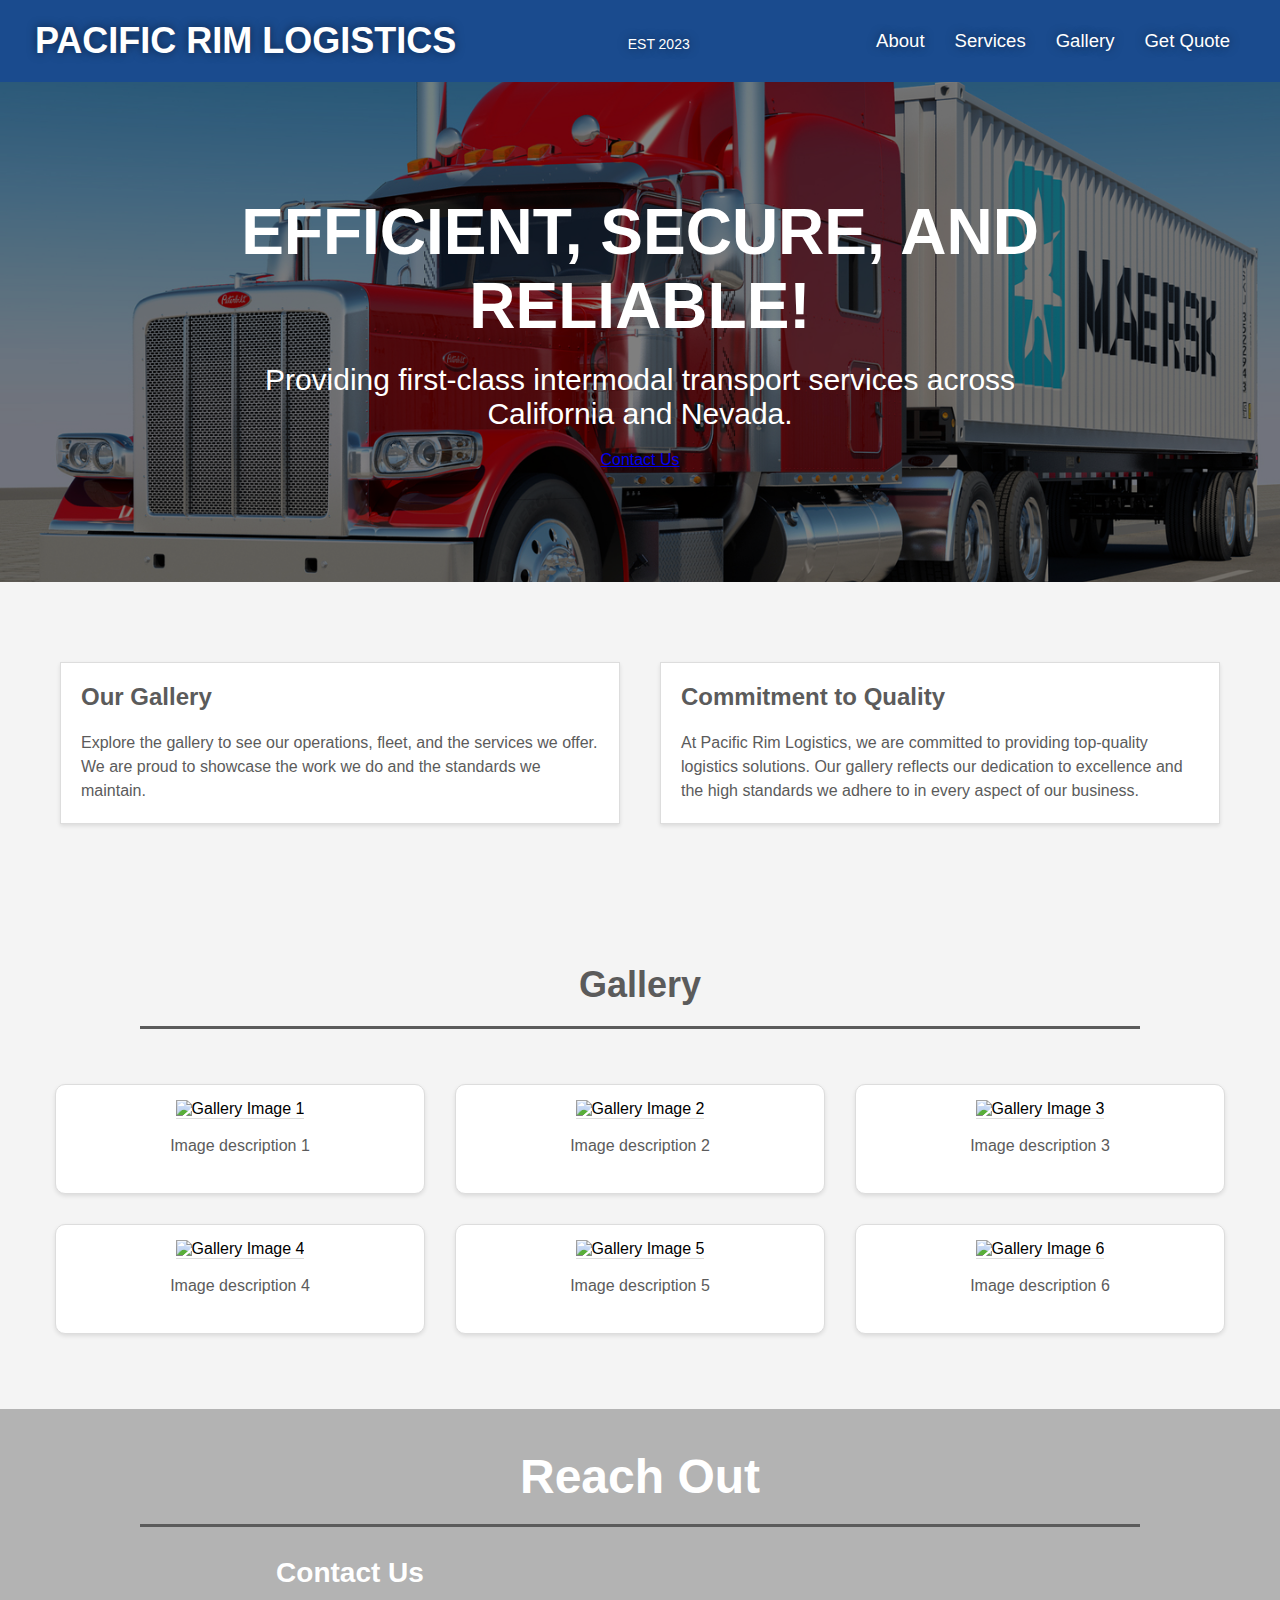
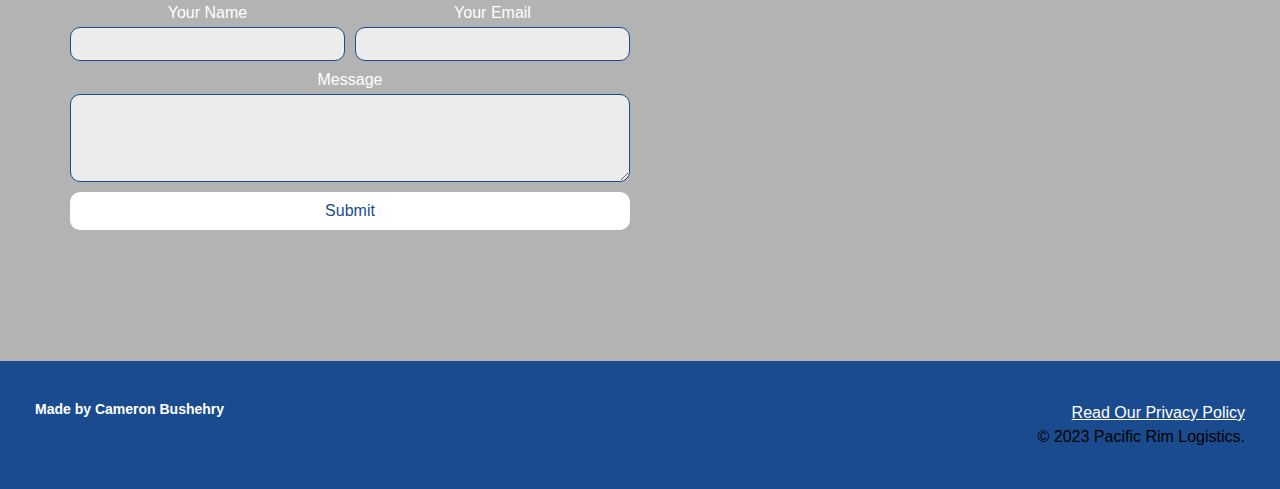
==== gallery.html @ e26d12a9 "added 'get quote' button to header" ====
<!DOCTYPE html>
<html lang="en">
<head>
    <meta charset="UTF-8">
    <meta name="viewport" content="width=device-width, initial-scale=1.0">
    <link rel="stylesheet" href="assets/css/styles.css">
    <title>Gallery - Pacific Rim Logistics</title>
</head>
<body>
    <header>
        <div class="logo-container">
            <h1><a href="index.html">PACIFIC RIM LOGISTICS</a></h1>
        </div>
        <span class="est-2023">EST 2023</span>
        <nav>
            <ul>
                <li><a href="index.html">About</a></li>
                <li><a href="services.html">Services</a></li>
                <li><a href="gallery.html">Gallery</a></li>
                <li><a href="get-quote.html">Get Quote</a></li> <!-- New option -->
            </ul>
        </nav>
    </header>

    <!-- Hero Section -->
    <section id="hero" class="hero gallery-hero">
        <div class="hero-overlay">
            <div class="hero-content">
                <h2>EFFICIENT, SECURE, AND RELIABLE!</h2>
                <p>Providing first-class intermodal transport services across California and Nevada.</p>
                <a href="#contact-us" class="cta">Contact Us</a>
            </div>
        </div>
    </section>

    <!-- New Text Boxes Section -->
    <section class="text-boxes">
        <div class="container">
            <div class="about-us-content">
                <div class="about-us-text">
                    <h2>Our Gallery</h2>
                    <p>
                        Explore the gallery to see our operations, fleet, and the services we offer. We are proud to showcase the work we do and the standards we maintain.
                    </p>
                </div>
                <div class="about-us-text">
                    <h2>Commitment to Quality</h2>
                    <p>
                        At Pacific Rim Logistics, we are committed to providing top-quality logistics solutions. Our gallery reflects our dedication to excellence and the high standards we adhere to in every aspect of our business.
                    </p>
                </div>
            </div>
        </div>
    </section>

    <!-- Gallery Section -->
    <section id="gallery" class="section">
        <div class="container">
            <h2 class="section-title">Gallery</h2>
            <div class="gallery-grid">
                <div class="gallery-item">
                    <img src="assets/images/gallery1.jpg" alt="Gallery Image 1">
                    <p>Image description 1</p>
                </div>
                <div class="gallery-item">
                    <img src="assets/images/gallery2.jpg" alt="Gallery Image 2">
                    <p>Image description 2</p>
                </div>
                <div class="gallery-item">
                    <img src="assets/images/gallery3.jpg" alt="Gallery Image 3">
                    <p>Image description 3</p>
                </div>
                <div class="gallery-item">
                    <img src="assets/images/gallery4.jpg" alt="Gallery Image 4">
                    <p>Image description 4</p>
                </div>
                <div class="gallery-item">
                    <img src="assets/images/gallery5.jpg" alt="Gallery Image 5">
                    <p>Image description 5</p>
                </div>
                <div class="gallery-item">
                    <img src="assets/images/gallery6.jpg" alt="Gallery Image 6">
                    <p>Image description 6</p>
                </div>
            </div>
        </div>
    </section>

    <!-- Reach Out Section -->
    <section id="contact-us" class="contact">
        <div class="container">
            <div class="flex-row">
                <h2 class="section-title secondary-border">Reach Out</h2>
            </div>
            
            <div class="contact-info">
                <div class="contact-left">
                    <div class="contact-form">
                        <h3>Contact Us</h3>
                        <form class="contact-form">
                            <div class="form-row">
                                <div class="form-group">
                                    <label for="contact-name">Your Name</label>
                                    <input type="text" id="contact-name" placeholder=" " required />
                                </div>
                                <div class="form-group">
                                    <label for="contact-email">Your Email</label>
                                    <input type="email" id="contact-email" placeholder=" " required />
                                </div>
                            </div>
                            <label for="contact-message">Message</label>
                            <textarea id="contact-message" placeholder=" " rows="4" required></textarea>
                            <button type="submit">Submit</button>
                        </form>
                    </div>
                </div>
                <div class="contact-right">
                    <iframe src="https://www.google.com/maps/embed?pb=!1m18!1m12!1m3!1d3152.7069742873236!2d-122.28069072369502!3d37.79690641088424!2m3!1f0!2f0!3f0!3m2!1i1024!2i768!4f13.1!3m3!1m2!1s0x808f80b80d4862f5%3A0x15a39d8d14886f8b!2s526%202nd%20St%2C%20Oakland%2C%20CA%2094607!5e0!3m2!1sen!2sus!4v1711418400419!5m2!1sen!2sus" width="600" height="450" style="border:0;" allowfullscreen="" loading="lazy" referrerpolicy="no-referrer-when-downgrade"></iframe>
                </div>
            </div>
        </div>
    </section>

    <footer>
        <h2 class="footer-made-by">Made by Cameron Bushehry</h2>
        <div>
            <a href="privacy-policy.html">Read Our Privacy Policy</a><br/>
            &copy; 2023 Pacific Rim Logistics.
        </div>
    </footer>
</body>
</html>
---- assets/css/styles.css ----
:root {
  --primary-color: #ffffff;
  --secondary-color: #1a4b8e;
  --tertiary-color: #5b5b5b;
}

* {
  box-sizing: border-box;
  margin: 0;
  padding: 0;
}

body {
  color: var(--tertiary-color);
  background-color: white;
  font-family: Helvetica, Arial, sans-serif;
}

/* HEADER / NAV BAR STYLES START */
header {
  padding: 20px 35px;
  background-color: var(--secondary-color);
  display: flex;
  justify-content: space-between;
  align-items: center;
  flex-wrap: wrap;
  position: sticky;
  top: 0;
  z-index: 9999;
}

.logo-container {
  display: flex;
  flex-direction: column;
  align-items: flex-start;
}

.logo-container h1 {
  font-weight: bold;
  margin: 0;
  font-size: 36px;
  color: var(--primary-color);
  text-shadow: 0 0 10px rgba(0, 0, 0, 0.5);
}

.est-2023 {
  font-size: 14px;
  color: var(--primary-color);
  text-shadow: 0 0 10px rgba(0, 0, 0, 0.5);
  align-self: center; /* Center the EST 2023 text */
  margin-top: 5px; /* Small space between the main text and EST 2023 */
}

header a {
  text-decoration: none;
  color: var(--primary-color);
}

header nav {
  margin: 7px 0;
}

header nav ul {
  display: flex;
  flex-wrap: wrap;
  justify-content: space-between;
  align-items: center;
  list-style: none;
}

header nav ul li a {
  padding: 10px 15px;
  font-weight: lighter;
  font-size: 1.45vw;
  text-shadow: 0 0 10px rgba(0, 0, 0, 0.5);
}

header nav ul li a:hover {
  background: var(--primary-color);
  color: var(--secondary-color);
  border-radius: 15px;
  text-shadow: none;
}
/* HEADER / NAVBAR STYLES END */

/* HERO SECTION STYLES START */
.hero {
  position: relative;
  background: url("../images/hero-image-1.jpg") no-repeat center center/cover;
  color: white;
  text-align: center;
  padding: 100px 0; /* Adjust this value as needed to move the content down */
  min-height: 500px;
}

.hero.services-hero {
  background: url("../images/hero-image-2.jpg") no-repeat center center/cover;
}

.hero.gallery-hero {
  background: url("../images/hero-image-3.jpg") no-repeat center center/cover;
}

.hero-overlay {
  position: absolute;
  top: 0;
  left: 0;
  width: 100%;
  height: 100%;
  background: rgba(0, 0, 0, 0.5); /* Add overlay */
}

.hero-content {
  position: relative;
  z-index: 1;
  max-width: 800px;
  margin: 0 auto;
  top: 50%; /* This will center the content vertically */
  transform: translateY(-50%); /* This will adjust the position to be centered */
}

.hero h2 {
  font-size: 64px;
  margin-bottom: 20px;
}

.hero p {
  font-size: 30px;
  margin-bottom: 20px;
}
/* HERO SECTION STYLES END */

/* SERVICES PAGE STYLES START */
.services-page {
  background-color: #f4f4f4; /* Light grey background */
  color: var(--tertiary-color);
  padding: 60px 20px; /* Consistent padding */
}

.services-page .container {
  max-width: 1200px;
  margin: 0 auto;
}

/* New Text Boxes Section */
.text-boxes {
  padding: 60px 20px;
  background-color: inherit; /* Use the same background color as the parent */
}

.text-boxes .about-us-content {
  display: flex;
  justify-content: space-around;
  flex-wrap: wrap;
}

.text-boxes .about-us-text {
  flex: 1;
  margin: 20px;
  padding: 20px;
  background-color: white;
  border: 1px solid #ddd;
  box-shadow: 0 2px 4px rgba(0, 0, 0, 0.1);
  text-align: left;
}

.text-boxes .about-us-text h2 {
  font-size: 24px;
  margin-bottom: 20px;
  color: var(--tertiary-color);
}

.text-boxes .about-us-text p {
  font-size: 16px;
  line-height: 1.5;
  color: var(--tertiary-color);
}

/* Services Overview Section */
#services-overview {
  background-color: #f4f4f4; /* Use the same background color as the parent */
  text-align: center;
  padding: 60px 20px;
  color: var(--tertiary-color);
}

#services-overview .container {
  max-width: 1200px;
  margin: 0 auto;
}

#services-overview .section-title {
  font-size: 36px;
  color: var(--tertiary-color);
  margin-bottom: 20px;
}

#services-overview .section-title .highlight {
  color: var(--secondary-color);
}

#services-overview .sub-header {
  font-size: 24px;
  margin-bottom: 20px;
  color: var(--tertiary-color);
}

#services-overview .description {
  font-size: 16px;
  line-height: 1.5;
  margin-bottom: 40px;
}

#services-overview .features {
  display: flex;
  justify-content: space-around;
  flex-wrap: wrap;
}

#services-overview .feature-item {
  flex: 1;
  margin: 20px;
  padding: 20px;
  background-color: #f9f9f9;
  border: 1px solid #ddd;
  text-align: center;
  max-width: 300px;
}

#services-overview .feature-item img {
  max-width: 80px;
  margin-bottom: 20px;
}

#services-overview .feature-item h4 {
  font-size: 18px;
  color: var(--tertiary-color);
  margin-bottom: 10px;
}

#services-overview .feature-item p {
  font-size: 14px;
  color: var(--tertiary-color);
}


/* COMMON SECTION STYLES START */
.section {
  padding: 60px 20px;
  background-color: var(--background-color);
  color: var(--tertiary-color);
}

.section .container {
  max-width: 1200px;
  margin: 0 auto;
}

.section-title {
  font-size: 36px;
  color: var(--tertiary-color);
  margin-bottom: 40px;
}

.section-title .highlight {
  color: var(--secondary-color);
}

.text-boxes, .about-us-section, .management-team-section, .services-page, .gallery-text, .contact {
  background-color: #f4f4f4;
  padding: 60px 20px;
}

.text-boxes .about-us-content, .about-us-section .about-us-content, .management-team-section .team-members {
  display: flex;
  justify-content: space-around;
  flex-wrap: wrap;
}

.text-boxes .about-us-text, .about-us-section .about-us-text, .management-team-section .team-member, .service-card, .gallery-item {
  flex: 1;
  margin: 20px;
  padding: 20px;
  background-color: white;
  border: 1px solid #ddd;
  box-shadow: 0 2px 4px rgba(0, 0, 0, 0.1);
  text-align: left;
  transition: transform 0.3s;
}

.text-boxes .about-us-text h2, .about-us-section .about-us-text h2, .management-team-section .team-member h3, .service-card h3, .gallery-item p {
  font-size: 24px;
  margin-bottom: 20px;
  color: var(--tertiary-color);
}

.text-boxes .about-us-text p, .about-us-section .about-us-text p, .management-team-section .team-member p, .service-card p, .gallery-item p {
  font-size: 16px;
  line-height: 1.5;
  color: var(--tertiary-color);
}
/* COMMON SECTION STYLES END */

/* ABOUT US SECTION STYLES START */
.about-us-section {
  background-color: #f4f4f4;
  color: #333;
  padding: 60px 20px;
}

.about-us-section .container {
  max-width: 1200px;
  margin: 0 auto;
}

.about-us-section .about-us-content {
  display: flex;
  justify-content: space-around;
  flex-wrap: wrap;
}

.about-us-section .about-us-text {
  flex: 1;
  margin: 20px;
  padding: 20px;
  background-color: white;
  border: 1px solid #ddd;
  box-shadow: 0 2px 4px rgba(0, 0, 0, 0.1);
  text-align: left;
}

.about-us-section .about-us-text h2 {
  font-size: 24px;
  margin-bottom: 20px;
  color: var(--tertiary-color);
}

.about-us-section .about-us-text p {
  font-size: 16px;
  line-height: 1.5;
  color: var(--tertiary-color);
}

/* SERVICES PAGE TEXT BOXES STYLES */
.text-boxes {
  background-color: #f4f4f4;
  color: #333;
  padding: 60px 20px;
}

.text-boxes .container {
  max-width: 1200px;
  margin: 0 auto;
}

.text-boxes .about-us-content {
  display: flex;
  justify-content: space-around;
  flex-wrap: wrap;
}

.text-boxes .about-us-text {
  flex: 1;
  margin: 20px;
  padding: 20px;
  background-color: white;
  border: 1px solid #ddd;
  box-shadow: 0 2px 4px rgba(0, 0, 0, 0.1);
  text-align: left;
}

.text-boxes .about-us-text h2 {
  font-size: 24px;
  margin-bottom: 20px;
  color: var(--tertiary-color);
}

.text-boxes .about-us-text p {
  font-size: 16px;
  line-height: 1.5;
  color: var(--tertiary-color);
}
/* SERVICES PAGE TEXT BOXES STYLES END */

/* MANAGEMENT TEAM SECTION STYLES START */
.management-team-section {
  background-color: #f4f4f4;
  padding: 60px 20px;
  text-align: center;
}

.management-team-section .container {
  max-width: 1200px;
  margin: 0 auto;
}

.management-team-section .section-title {
  font-size: 36px;
  color: var(--tertiary-color);
  margin-bottom: 40px;
}

.management-team-section .team-photo-placeholder {
  width: 100%;
  height: 300px;
  background-color: #ddd;
  display: flex;
  align-items: center;
  justify-content: center;
  margin-bottom: 40px;
}

.management-team-section .team-photo-placeholder p {
  font-size: 20px;
  color: #666;
}

.management-team-section .team-members {
  display: flex;
  justify-content: space-around;
  flex-wrap: wrap;
}

.management-team-section .team-member {
  width: 22%;
  background-color: white;
  padding: 20px;
  margin: 10px;
  box-shadow: 0 2px 4px rgba(0, 0, 0, 0.1);
  border-radius: 8px;
  text-align: center;
}

.management-team-section .member-photo-placeholder {
  width: 100%;
  height: 150px;
  background-color: #ddd;
  margin-bottom: 20px;
}

.management-team-section .team-member h3 {
  font-size: 18px;
  color: var(--tertiary-color);
  margin-bottom: 10px;
}

.management-team-section .team-member p {
  font-size: 14px;
  color: #666;
}
/* MANAGEMENT TEAM SECTION STYLES END */

/* WHY CHOOSE US SECTION STYLES START */
.why-choose-us-section {
  background-color: #f4f4f4;
  color: #333;
  padding: 60px 20px;
  text-align: center;
}

.why-choose-us-section .container {
  max-width: 1200px;
  margin: 0 auto;
}

.why-choose-us-section .section-title {
  font-size: 36px;
  color: var(--tertiary-color);
  margin-bottom: 40px;
}

.why-choose-us-section .features-list {
  display: flex;
  flex-wrap: wrap;
  justify-content: space-around;
  text-align: left;
}

.why-choose-us-section .feature-item {
  display: flex;
  align-items: center;
  margin: 10px 0;
  width: 45%;
}

.why-choose-us-section .feature-item .icon {
  font-size: 24px;
  color: var(--secondary-color);
  margin-right: 10px;
}

.why-choose-us-section .feature-item p {
  font-size: 16px;
  line-height: 1.5;
  color: var(--tertiary-color);
}

/* WHY CHOOSE US SECTION STYLES END */

/* SERVICES SECTION STYLES START */
#our-services {
  text-align: center;
  padding: 60px 20px;
  background-color: #f4f4f4;
  color: black;
}

#our-services .container {
  max-width: 1200px;
  margin: 0 auto;
}

#our-services .section-title {
  font-size: 36px;
  color: var(--tertiary-color);
  margin-bottom: 40px;
}

.service-cards {
  display: flex;
  justify-content: space-around;
  flex-wrap: wrap;
}

.service-card {
  background-color: white;
  border: 1px solid #ddd;
  box-shadow: 0 2px 4px rgba(0, 0, 0, 0.1);
  border-radius: 10px;
  margin: 20px;
  padding: 20px;
  max-width: 300px;
  text-align: center;
  transition: transform 0.3s;
}

.service-card:hover {
  transform: translateY(-10px);
}

.service-card img {
  width: 100%;
  height: auto;
  border-bottom: 1px solid #ddd;
  margin-bottom: 15px;
}

.service-card h3 {
  font-size: 20px;
  color: var(--tertiary-color);
  margin-bottom: 10px;
}

.service-card p {
  font-size: 16px;
  color: var(--tertiary-color);
}
/* SERVICES SECTION STYLES END */

/* OUR PARTNERS SECTION STYLES START */
#our-partners {
  display: flex;
  flex-direction: column;
  align-items: center;
  padding: 50px;
  background-color: white;
  color: black;
}

.partner-row {
  display: flex;
  justify-content: center;
  gap: 10px; /* Adjust the gap between logos as needed */
  margin-bottom: 20px; /* Space between rows */
}

.partner-row:first-child {
  justify-content: center; /* Specifically center the first row for single image */
  max-width: 500px; /* Prevents the images from being too large */
}

.partner-item {
  flex: 1; /* Each partner item takes equal space in the row */
  text-align: center; /* Centers the images within their flex item */
  padding: 0 10px; /* Adds spacing between images */
}

.partner-item img {
  width: 80%; /* Adjust based on your preference */
  max-width: 500px; /* Prevents the images from being too large */
  height: auto;
}
/* OUR PARTNERS SECTION STYLES END */

/* GALLERY SECTION STYLES START */
#gallery {
  padding: 60px 20px;
  background-color: #f4f4f4; /* Change to light grey */
  color: black;
  text-align: center;
}

#gallery .container {
  max-width: 1200px;
  margin: 0 auto;
}

#gallery h2 {
  font-size: 36px;
  color: var(--tertiary-color);
  margin-bottom: 40px;
}

.gallery-grid {
  display: flex;
  justify-content: space-around;
  flex-wrap: wrap;
}

.gallery-item {
  flex: 1 1 30%;
  margin: 15px;
  background-color: white;
  border: 1px solid #ddd;
  box-shadow: 0 2px 4px rgba(0, 0, 0, 0.1);
  border-radius: 10px;
  text-align: center;
  padding: 15px;
  transition: transform 0.3s;
}

.gallery-item img {
  width: 100%;
  height: auto;
  border-bottom: 1px solid #ddd;
  margin-bottom: 15px;
}

.gallery-item:hover {
  transform: translateY(-10px);
}

.gallery-item p {
  font-size: 16px;
  color: var(--tertiary-color);
}
/* GALLERY SECTION STYLES END */

/* FOOTER STYLES START */
footer {
  background: var(--secondary-color); /* Use the updated secondary color */
  padding: 40px 35px;
  display: flex;
  justify-content: space-between;
  flex-wrap: wrap;
  width: 100%;
}

footer h2 {
  color: var(--primary-color);
  font-size: 30px;
  margin: 0;
}

footer div {
  line-height: 1.5;
  text-align: right;
  color: black; /* Change text color to black */
}

footer a {
  color: var(--primary-color);
}

/* New rule to make the "Made by Cameron Bushehry" text smaller */
.footer-made-by {
  font-size: 14px; /* Adjust the size as needed */
  color: var(--primary-color);
}
/* END FOOTER STYLES */

/* STYLE ALL SECTION TAGS */
section {
  padding: 60px;
}

/* SECTION TITLE STYLES START */
.section-title {
  font-size: 48px; /* Matches other sections' title size */
  color: var(--secondary-color); /* Ensure color consistency */
  padding-bottom: 20px; /* Spacing for aesthetic */
  text-align: center; /* Centers the text */
  display: inline-block; /* Allows the underline to fit the text width */
  border-bottom: 3px solid; /* Creates an underline */
  width: 1000px; /* Adjust width to content size */
  margin: 0 auto 35px auto; /* Centering the title horizontally */
}

.primary-border {
  border-color: var(--primary-color);
}

.secondary-border {
  border-color: var(--tertiary-color);
}
/* SECTION TITLE STYLES END */

/* REACH OUT SECTION START */
.contact {
  background: rgb(179, 179, 179);
  padding: 40px 20px; /* Adjusted padding to reduce space */
}

.contact .container {
  max-width: 1200px; /* Adjust as needed */
  margin: 0 auto; /* Center the container */
  padding: 0 20px; /* Add padding to the container */
}

.contact h2 {
  color: var(--primary-color);
  margin-bottom: 20px; /* Reduced bottom margin */
}

.contact-info {
  display: flex;
  justify-content: space-between; /* This can help maintain spacing between the elements */
  flex-wrap: wrap; /* Allows items to wrap in smaller screens */
}

/* Targeting each child specifically by their class or element type if they don't have a specific class */
.contact-info .contact-form {
  order: 1; /* Contact form goes first */
  flex: 1 1 30%; /* Adjust sizing as necessary */
  text-align: center; /* Center the form elements */
}

.contact-info iframe {
  order: 2; /* Map goes second */
  flex: 1 1 40%; /* Giving more space to the map */
  height: 350px; /* Adjusted height to reduce space */
  width: 100%; /* Ensures it takes the full allocated space */
}

.contact-info > div:not(.contact-form) {
  order: 3; /* Address goes last */
  flex: 1 1 20%; /* Adjust sizing as necessary */
}

.contact-info > * {
  flex: 1;
  margin: 10px; /* Reduced margin to decrease space */
}

.contact-info div {
  color: white;
}

.contact-info h3 {
  color: var(--primary-color);
  font-size: 28px; /* Adjusted font size to reduce space */
  margin-bottom: 15px; /* Reduced bottom margin */
}

.contact-info p, .contact-info address {
  margin: 10px 0; /* Reduced margins to decrease space */
  line-height: 1.5;
  font-size: 16px;
  font-style: normal;
}

.contact-form input, .contact-form textarea {
  border: 1px solid var(--secondary-color);
  display: block;
  padding: 7px 15px;
  font-size: 16px;
  color: var(--secondary-color);
  width: 100%;
  margin-bottom: 10px; /* Reduced bottom margin */
  margin-top: 5px;
  border-radius: 10px;
  background-color: rgba(255,255,255, 0.75);
}

.contact-form input:focus, .contact-form textarea:focus {
  background-color: rgba(255,255,255, 1);
  outline: none;
}

.contact-form textarea {
  height: auto; /* Let the height be determined by the rows attribute */
}

.contact-form button {
  width: 100%;
  border: none;
  background: var(--primary-color);
  color: var(--secondary-color);
  text-align: center;
  padding: 10px 0; /* Reduced padding */
  font-size: 16px;
  border-radius: 10px;
  cursor: pointer;
}

.contact-form button:hover {
  color: var(--primary-color);
  background: var(--tertiary-color);
}

.contact-info a {
  color: var(--primary-color);
}

/* FORM ROW AND GROUP STYLES START */
.contact-form .form-row {
    display: flex;
    flex-wrap: wrap;
    justify-content: space-between;
}

.contact-form .form-group {
    flex: 1;
    min-width: 45%;
    margin-right: 10px;
}

.contact-form .form-group:last-child {
    margin-right: 0;
}

.contact-form label {
    display: block;
    margin-bottom: 5px;
}

/* FORM ROW AND GROUP STYLES END */
/* REACH OUT STYLES END */

/* UTILITIES */
.text-left {
  text-align: left;
}

.text-right {
  text-align: right;
}

.flex-row {
  display: flex;
}

/* MEDIA QUERY FOR SMALLER DESKTOP SCREENS AND SMALLER */
@media screen and (max-width: 980px) {
  header {
    padding-bottom: 0;
    justify-content: center;
    position: relative;
  }

  header h1 {
    width: 100%;
    text-align: center;
  }

  header nav ul {
    margin-top: 20px;
    width: 100%;
    justify-content: center;
  }

  header nav ul li a {
    font-size: 20px;
  }

  footer h2, footer div {
    text-align: center;
    width: 100%;
  }

  .hero-cta, .hero-form {
    width: 100%;
  }
  
  .hero-cta {
    text-align: center;
  }

  .section-title {
    width: 80%;
  }
  
  .contact-info iframe{
    flex: 1 100%;
  }
}

/* MEDIA QUERY FOR TABLETS AND SMALLER */
@media screen and (max-width: 768px) {
  section {
    padding: 30px 15px;
  }
}

/* MEDIA QUERY FOR MOBILE PHONES AND SMALLER */
@media screen and (max-width: 575px) {
  .hero-form button {
    width: 100%;
  }

  .section-title {
    width: 95%;
  }

  .intro p {
    width: 100%;
  }

  .contact-info {
    text-align: center;
  }

  .contact-info > * {
    flex: 0 100%;
  }

  .contact-form {
    order: 3;
  }
}
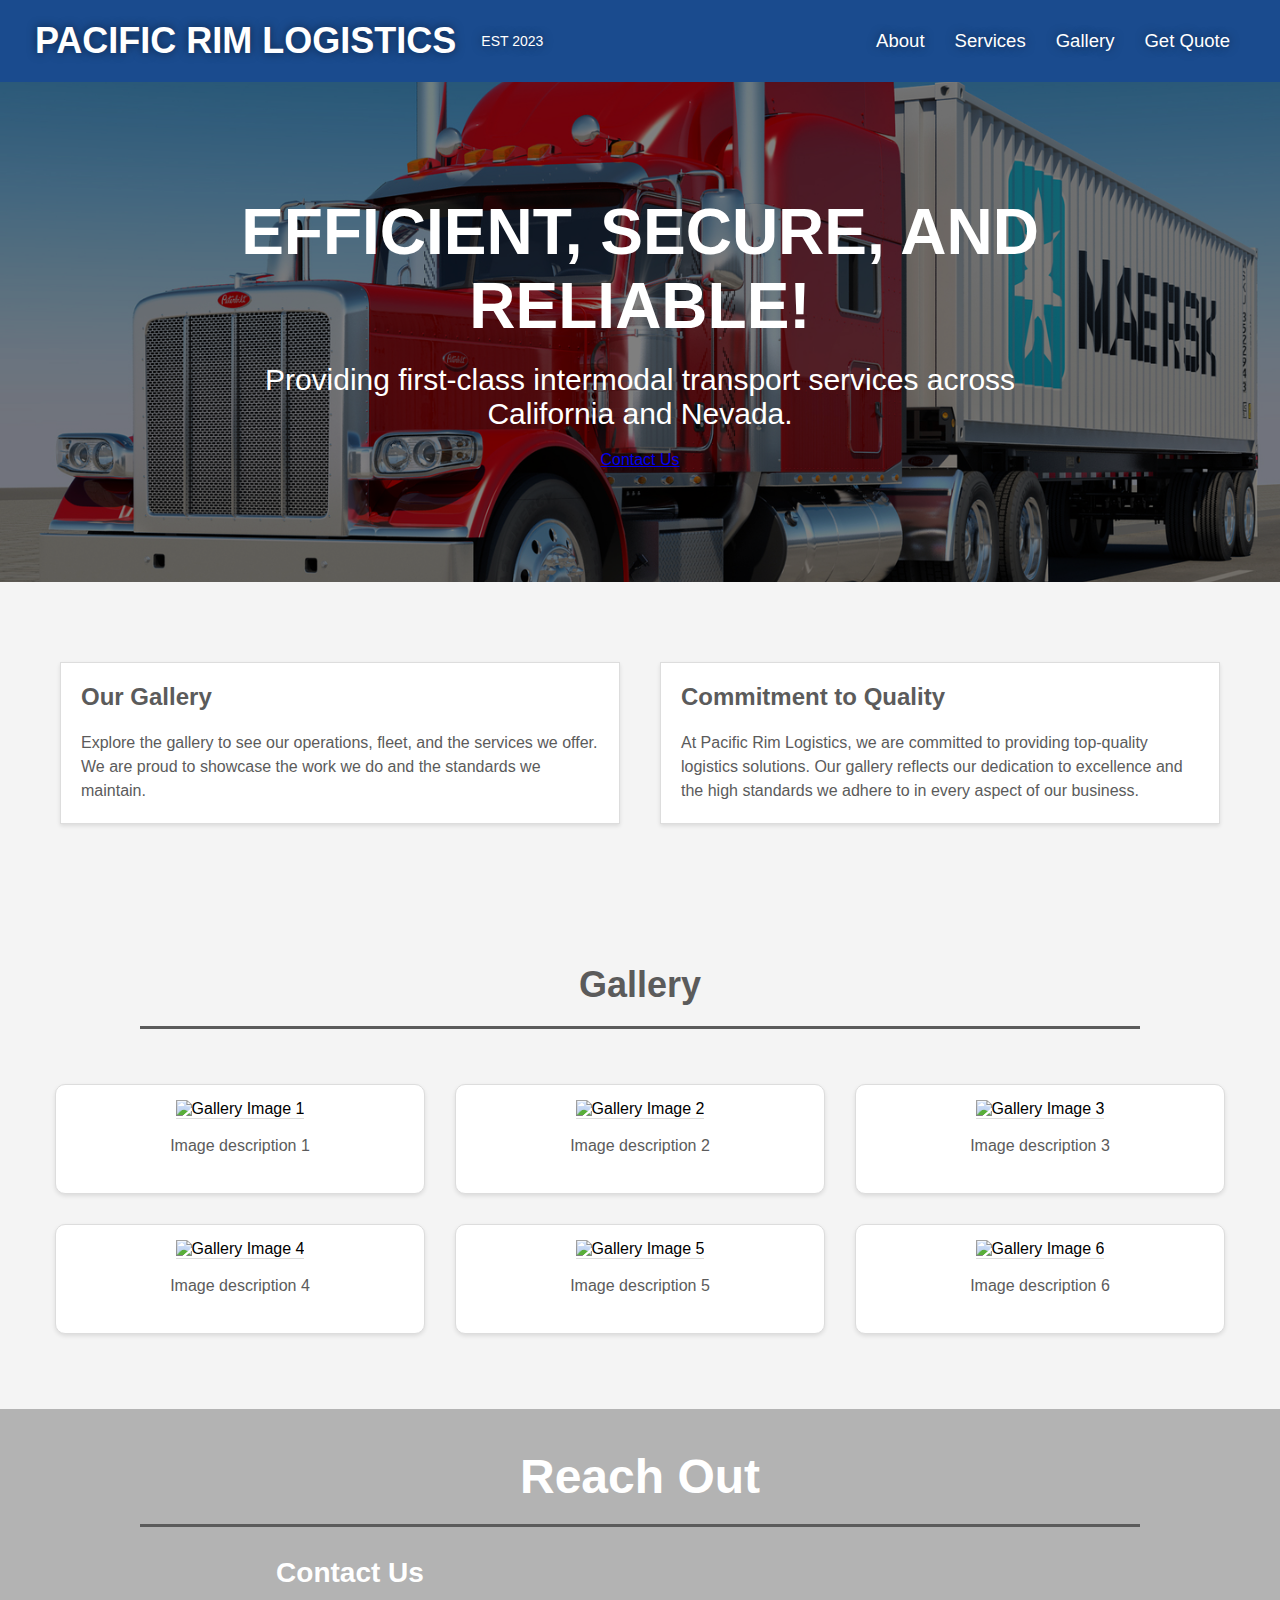
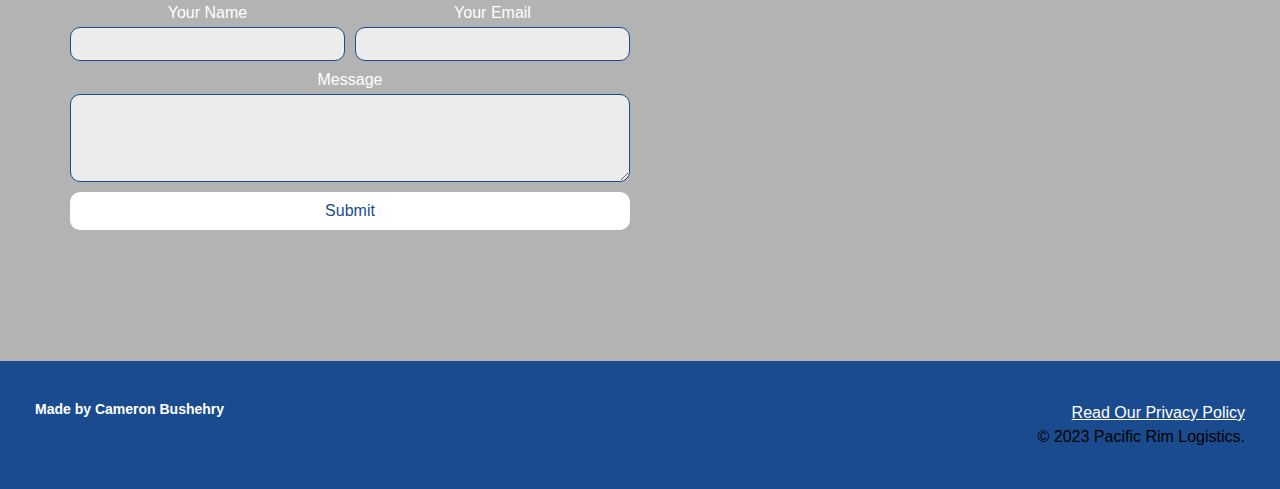
==== commit d4ff8165: "Moved 'EST 2023' text next to 'PACIFIC RIM LOGISTICS' title in the header" ====
--- a/gallery.html
+++ b/gallery.html
@@ -10,14 +10,14 @@
     <header>
         <div class="logo-container">
             <h1><a href="index.html">PACIFIC RIM LOGISTICS</a></h1>
+            <span class="est-2023">EST 2023</span>
         </div>
-        <span class="est-2023">EST 2023</span>
         <nav>
             <ul>
                 <li><a href="index.html">About</a></li>
                 <li><a href="services.html">Services</a></li>
                 <li><a href="gallery.html">Gallery</a></li>
-                <li><a href="get-quote.html">Get Quote</a></li> <!-- New option -->
+                <li><a href="get-quote.html">Get Quote</a></li>
             </ul>
         </nav>
     </header>
--- a/assets/css/styles.css
+++ b/assets/css/styles.css
@@ -31,8 +31,8 @@
 
 .logo-container {
   display: flex;
-  flex-direction: column;
-  align-items: flex-start;
+  flex-direction: row; /* Change to row to place items side by side */
+  align-items: center; /* Align items to the center */
 }
 
 .logo-container h1 {
@@ -47,8 +47,7 @@
   font-size: 14px;
   color: var(--primary-color);
   text-shadow: 0 0 10px rgba(0, 0, 0, 0.5);
-  align-self: center; /* Center the EST 2023 text */
-  margin-top: 5px; /* Small space between the main text and EST 2023 */
+  margin-left: 25px; /* Small space between the main text and EST 2023 */
 }
 
 header a {
@@ -837,6 +836,58 @@
 /* FORM ROW AND GROUP STYLES END */
 /* REACH OUT STYLES END */
 
+/* GET QUOTE SECTION STYLES START */
+.get-quote-section {
+  padding: 60px 20px;
+  background-color: #f4f4f4;
+  color: #333;
+}
+
+.get-quote-section .container {
+  max-width: 1200px;
+  margin: 0 auto;
+}
+
+.get-quote-section .section-title {
+  font-size: 36px;
+  color: var(--tertiary-color);
+  margin-bottom: 40px;
+}
+
+.quote-form {
+  display: flex;
+  flex-direction: column;
+}
+
+.quote-form label {
+  font-size: 18px;
+  margin-bottom: 5px;
+}
+
+.quote-form input,
+.quote-form textarea {
+  padding: 10px;
+  margin-bottom: 20px;
+  border: 1px solid #ddd;
+  border-radius: 5px;
+  font-size: 16px;
+}
+
+.quote-form button {
+  padding: 15px;
+  border: none;
+  background-color: var(--secondary-color);
+  color: white;
+  font-size: 18px;
+  border-radius: 5px;
+  cursor: pointer;
+}
+
+.quote-form button:hover {
+  background-color: var(--primary-color);
+}
+/* GET QUOTE SECTION STYLES END */
+
 /* UTILITIES */
 .text-left {
   text-align: left;
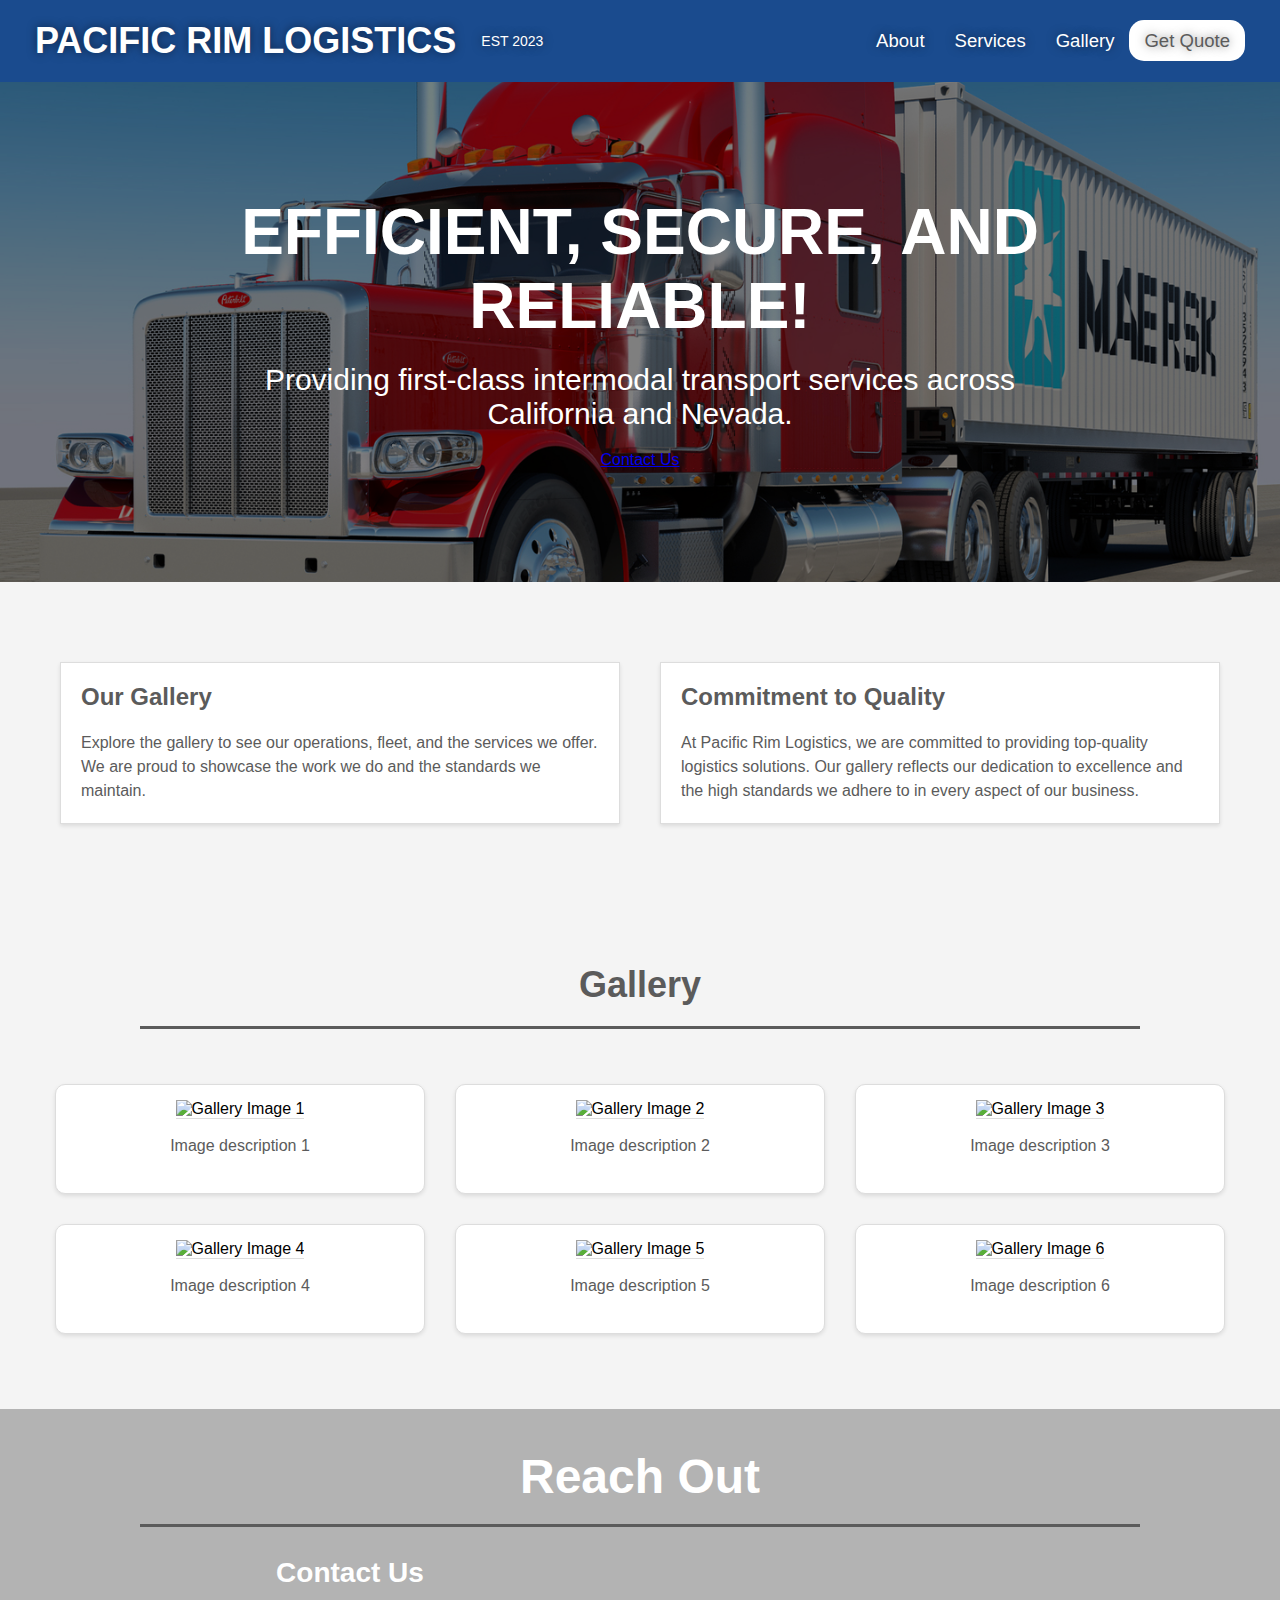
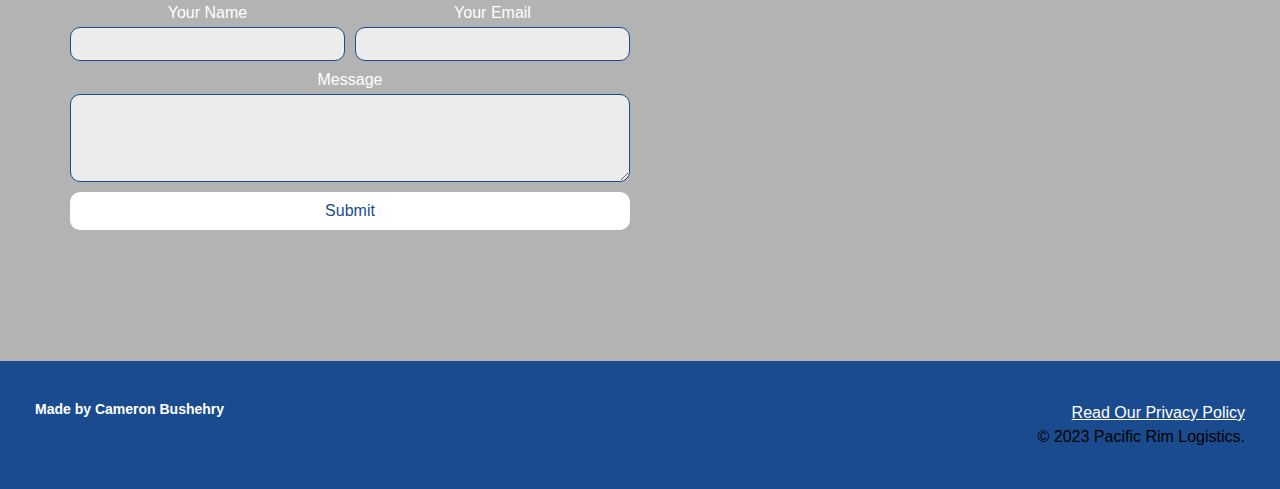
==== commit 8f1ad046: "adjusted styling for 'get quote' button so it stands out next to other buttons on header" ====
--- a/gallery.html
+++ b/gallery.html
@@ -4,7 +4,7 @@
     <meta charset="UTF-8">
     <meta name="viewport" content="width=device-width, initial-scale=1.0">
     <link rel="stylesheet" href="assets/css/styles.css">
-    <title>Gallery - Pacific Rim Logistics</title>
+    <title>Pacific Rim Logistics - Gallery</title>
 </head>
 <body>
     <header>
@@ -17,12 +17,11 @@
                 <li><a href="index.html">About</a></li>
                 <li><a href="services.html">Services</a></li>
                 <li><a href="gallery.html">Gallery</a></li>
-                <li><a href="get-quote.html">Get Quote</a></li>
+                <li><a href="get-quote.html" class="quote-button">Get Quote</a></li>
             </ul>
         </nav>
     </header>
 
-    <!-- Hero Section -->
     <section id="hero" class="hero gallery-hero">
         <div class="hero-overlay">
             <div class="hero-content">
@@ -33,7 +32,6 @@
         </div>
     </section>
 
-    <!-- New Text Boxes Section -->
     <section class="text-boxes">
         <div class="container">
             <div class="about-us-content">
@@ -53,7 +51,6 @@
         </div>
     </section>
 
-    <!-- Gallery Section -->
     <section id="gallery" class="section">
         <div class="container">
             <h2 class="section-title">Gallery</h2>
@@ -86,7 +83,6 @@
         </div>
     </section>
 
-    <!-- Reach Out Section -->
     <section id="contact-us" class="contact">
         <div class="container">
             <div class="flex-row">
--- a/assets/css/styles.css
+++ b/assets/css/styles.css
@@ -31,8 +31,8 @@
 
 .logo-container {
   display: flex;
-  flex-direction: row; /* Change to row to place items side by side */
-  align-items: center; /* Align items to the center */
+  flex-direction: row;
+  align-items: center;
 }
 
 .logo-container h1 {
@@ -47,7 +47,7 @@
   font-size: 14px;
   color: var(--primary-color);
   text-shadow: 0 0 10px rgba(0, 0, 0, 0.5);
-  margin-left: 25px; /* Small space between the main text and EST 2023 */
+  margin-left: 25px;
 }
 
 header a {
@@ -79,6 +79,17 @@
   color: var(--secondary-color);
   border-radius: 15px;
   text-shadow: none;
+}
+
+.quote-button {
+  background: var(--primary-color);
+  color: var(--tertiary-color);
+  border-radius: 15px;
+}
+
+.quote-button:hover {
+  background: var(--primary-color); /* Keeps the background white on hover */
+  color: var(--secondary-color);
 }
 /* HEADER / NAVBAR STYLES END */
 
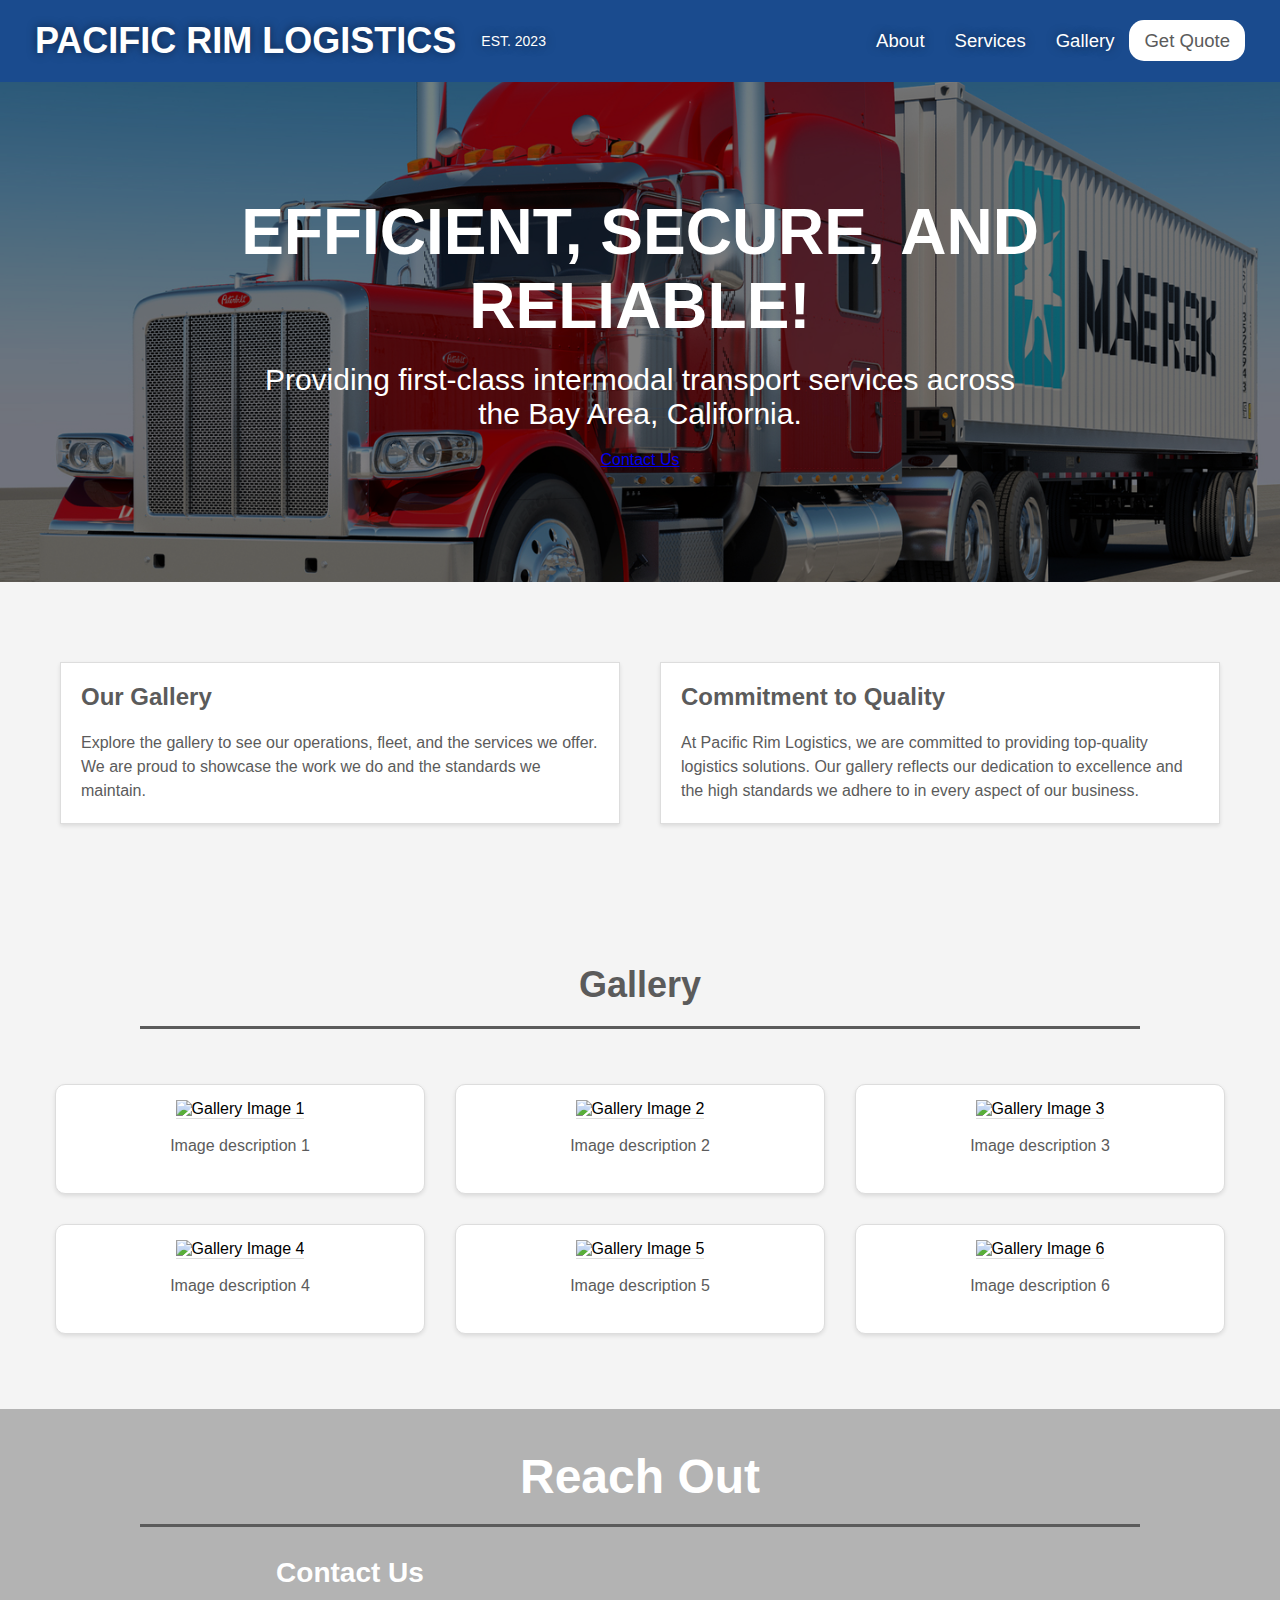
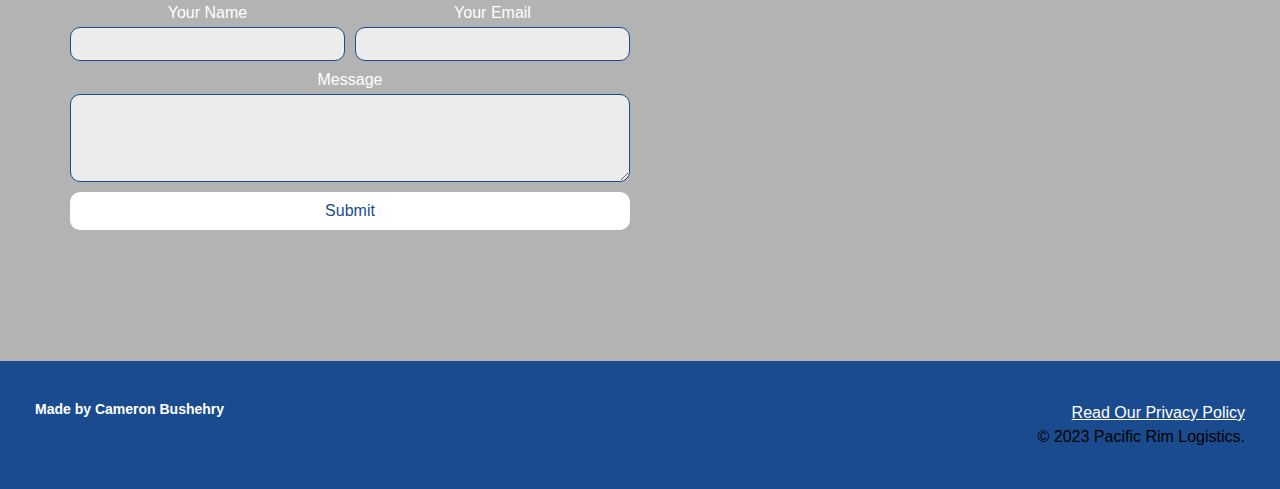
==== commit 5f0b891f: "minor css updated to header / updated hero text v2" ====
--- a/gallery.html
+++ b/gallery.html
@@ -10,7 +10,7 @@
     <header>
         <div class="logo-container">
             <h1><a href="index.html">PACIFIC RIM LOGISTICS</a></h1>
-            <span class="est-2023">EST 2023</span>
+            <span class="est-2023">EST. 2023</span>
         </div>
         <nav>
             <ul>
@@ -26,7 +26,7 @@
         <div class="hero-overlay">
             <div class="hero-content">
                 <h2>EFFICIENT, SECURE, AND RELIABLE!</h2>
-                <p>Providing first-class intermodal transport services across California and Nevada.</p>
+                <p>Providing first-class intermodal transport services across the Bay Area, California.</p>
                 <a href="#contact-us" class="cta">Contact Us</a>
             </div>
         </div>
--- a/assets/css/styles.css
+++ b/assets/css/styles.css
@@ -85,6 +85,7 @@
   background: var(--primary-color);
   color: var(--tertiary-color);
   border-radius: 15px;
+  text-shadow: none;
 }
 
 .quote-button:hover {
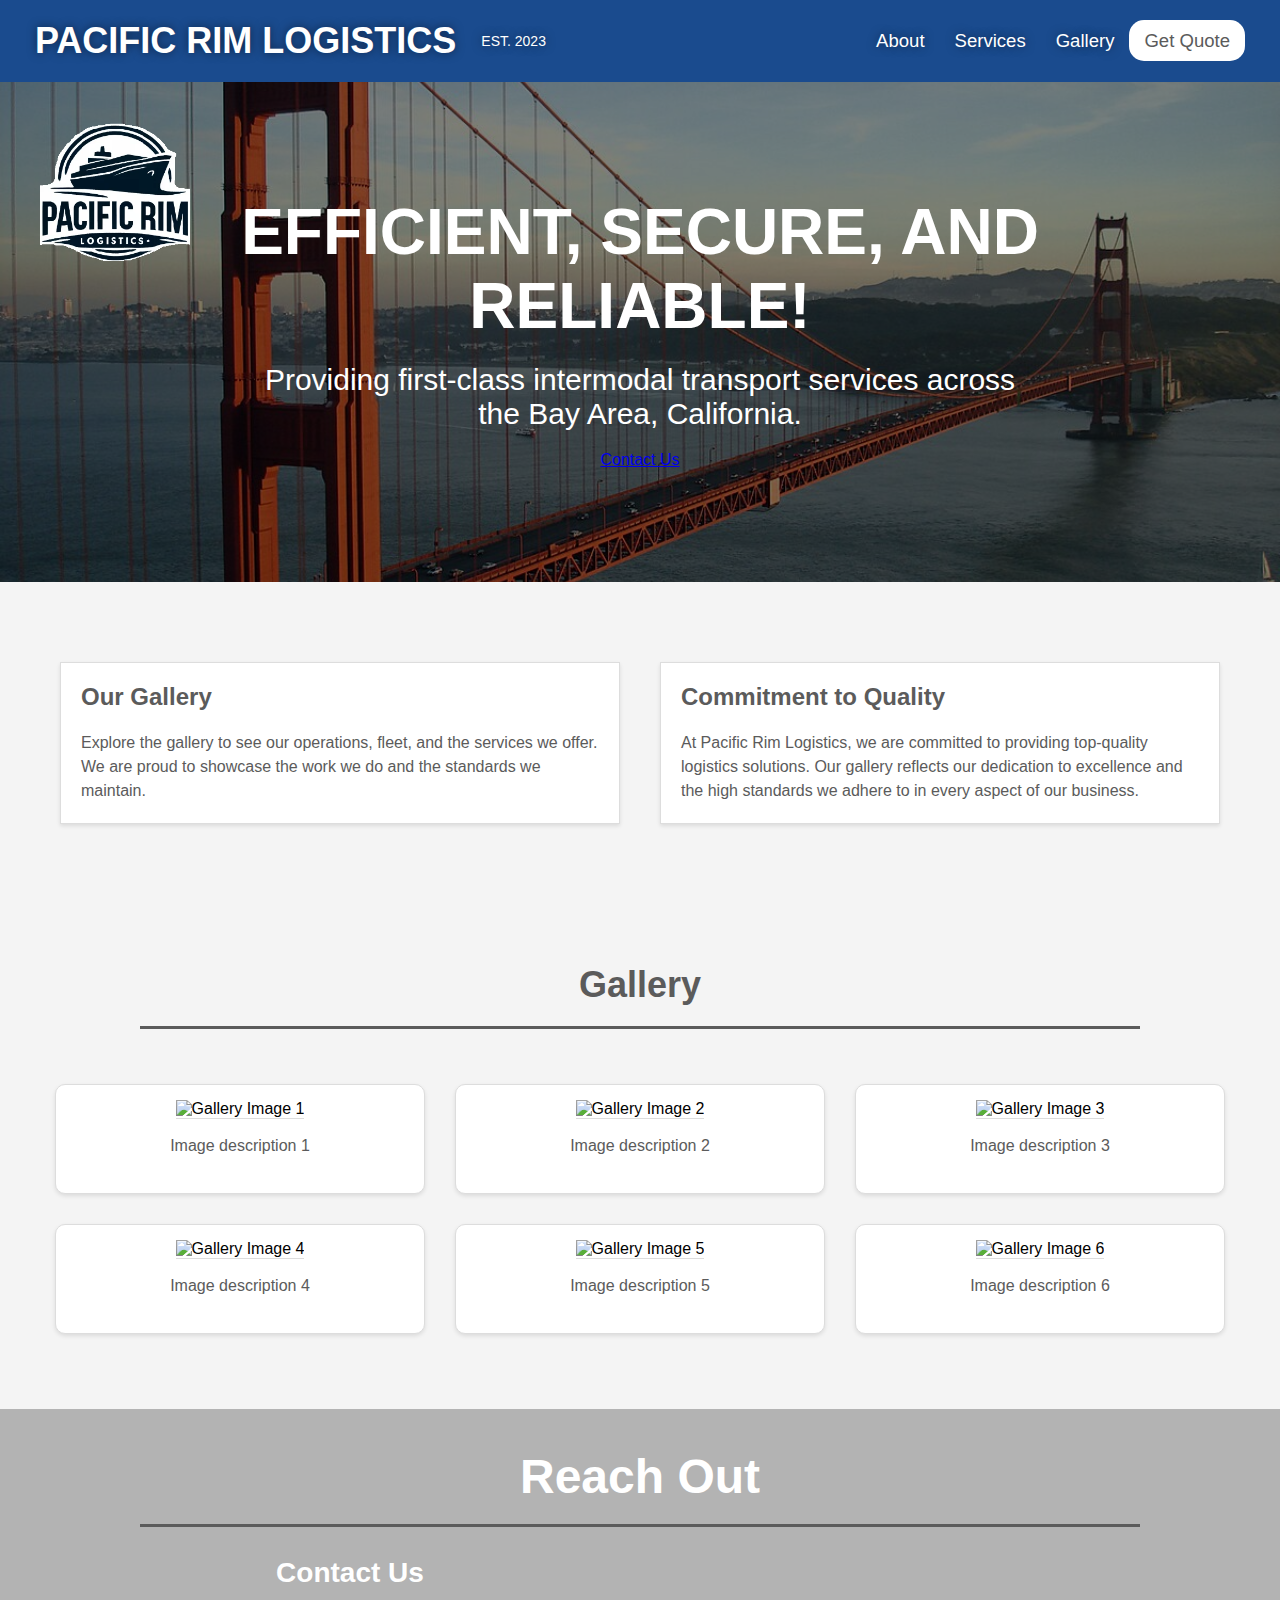
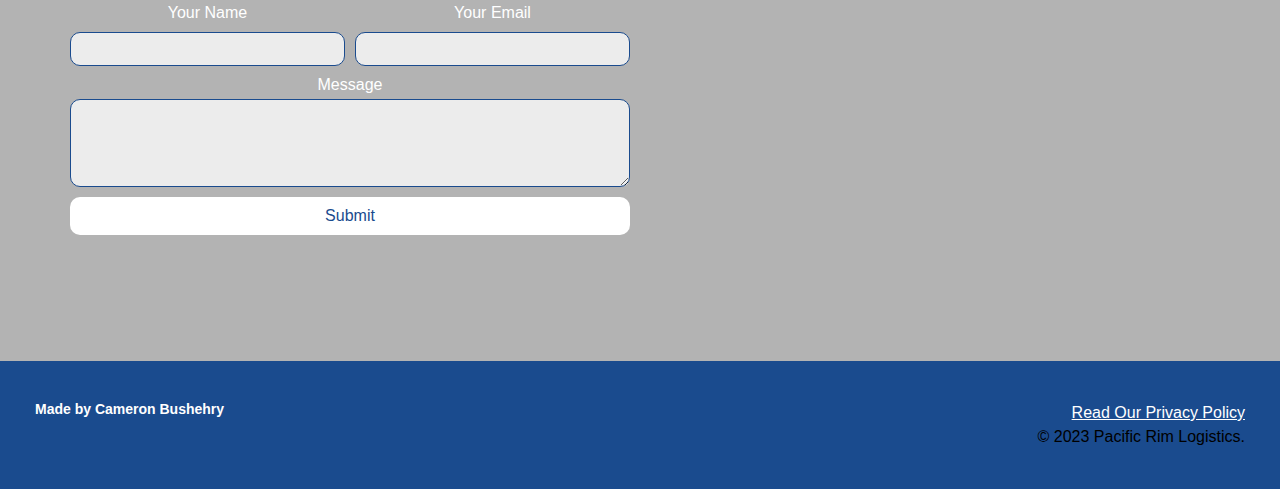
==== commit fd059d1e: "added PRL-logo v1 to the top left corner of the hero section" ====
--- a/gallery.html
+++ b/gallery.html
@@ -22,8 +22,9 @@
         </nav>
     </header>
 
-    <section id="hero" class="hero gallery-hero">
+    <section id="hero" class="hero">
         <div class="hero-overlay">
+            <img src="assets/images/PRL-logo.png" alt="Pacific Rim Logistics Logo" class="hero-logo">
             <div class="hero-content">
                 <h2>EFFICIENT, SECURE, AND RELIABLE!</h2>
                 <p>Providing first-class intermodal transport services across the Bay Area, California.</p>
--- a/assets/css/styles.css
+++ b/assets/css/styles.css
@@ -89,7 +89,7 @@
 }
 
 .quote-button:hover {
-  background: var(--primary-color); /* Keeps the background white on hover */
+  background: var(--primary-color);
   color: var(--secondary-color);
 }
 /* HEADER / NAVBAR STYLES END */
@@ -100,7 +100,7 @@
   background: url("../images/hero-image-1.jpg") no-repeat center center/cover;
   color: white;
   text-align: center;
-  padding: 100px 0; /* Adjust this value as needed to move the content down */
+  padding: 100px 0;
   min-height: 500px;
 }
 
@@ -118,7 +118,16 @@
   left: 0;
   width: 100%;
   height: 100%;
-  background: rgba(0, 0, 0, 0.5); /* Add overlay */
+  background: rgba(0, 0, 0, 0.5);
+}
+
+.hero-logo {
+  position: absolute;
+  top: 40px;
+  left: 40px;
+  width: 150px;
+  height: auto;
+  z-index: 2;
 }
 
 .hero-content {
@@ -126,8 +135,8 @@
   z-index: 1;
   max-width: 800px;
   margin: 0 auto;
-  top: 50%; /* This will center the content vertically */
-  transform: translateY(-50%); /* This will adjust the position to be centered */
+  top: 50%; 
+  transform: translateY(-50%);
 }
 
 .hero h2 {
@@ -141,11 +150,12 @@
 }
 /* HERO SECTION STYLES END */
 
+
 /* SERVICES PAGE STYLES START */
 .services-page {
-  background-color: #f4f4f4; /* Light grey background */
-  color: var(--tertiary-color);
-  padding: 60px 20px; /* Consistent padding */
+  background-color: #f4f4f4;
+  color: var(--tertiary-color);
+  padding: 60px 20px;
 }
 
 .services-page .container {
@@ -156,7 +166,7 @@
 /* New Text Boxes Section */
 .text-boxes {
   padding: 60px 20px;
-  background-color: inherit; /* Use the same background color as the parent */
+  background-color: inherit;
 }
 
 .text-boxes .about-us-content {
@@ -189,7 +199,7 @@
 
 /* Services Overview Section */
 #services-overview {
-  background-color: #f4f4f4; /* Use the same background color as the parent */
+  background-color: #f4f4f4;
   text-align: center;
   padding: 60px 20px;
   color: var(--tertiary-color);
@@ -581,24 +591,24 @@
 .partner-row {
   display: flex;
   justify-content: center;
-  gap: 10px; /* Adjust the gap between logos as needed */
-  margin-bottom: 20px; /* Space between rows */
+  gap: 10px;
+  margin-bottom: 20px;
 }
 
 .partner-row:first-child {
-  justify-content: center; /* Specifically center the first row for single image */
-  max-width: 500px; /* Prevents the images from being too large */
+  justify-content: center;
+  max-width: 500px;
 }
 
 .partner-item {
-  flex: 1; /* Each partner item takes equal space in the row */
-  text-align: center; /* Centers the images within their flex item */
-  padding: 0 10px; /* Adds spacing between images */
+  flex: 1;
+  text-align: center;
+  padding: 0 10px;
 }
 
 .partner-item img {
-  width: 80%; /* Adjust based on your preference */
-  max-width: 500px; /* Prevents the images from being too large */
+  width: 80%;
+  max-width: 500px;
   height: auto;
 }
 /* OUR PARTNERS SECTION STYLES END */
@@ -606,7 +616,7 @@
 /* GALLERY SECTION STYLES START */
 #gallery {
   padding: 60px 20px;
-  background-color: #f4f4f4; /* Change to light grey */
+  background-color: #f4f4f4;
   color: black;
   text-align: center;
 }
@@ -659,7 +669,7 @@
 
 /* FOOTER STYLES START */
 footer {
-  background: var(--secondary-color); /* Use the updated secondary color */
+  background: var(--secondary-color);
   padding: 40px 35px;
   display: flex;
   justify-content: space-between;
@@ -676,16 +686,16 @@
 footer div {
   line-height: 1.5;
   text-align: right;
-  color: black; /* Change text color to black */
+  color: black;
 }
 
 footer a {
   color: var(--primary-color);
 }
 
-/* New rule to make the "Made by Cameron Bushehry" text smaller */
+/* rule to make the "Made by Cameron Bushehry" text smaller */
 .footer-made-by {
-  font-size: 14px; /* Adjust the size as needed */
+  font-size: 14px;
   color: var(--primary-color);
 }
 /* END FOOTER STYLES */
@@ -697,14 +707,14 @@
 
 /* SECTION TITLE STYLES START */
 .section-title {
-  font-size: 48px; /* Matches other sections' title size */
-  color: var(--secondary-color); /* Ensure color consistency */
-  padding-bottom: 20px; /* Spacing for aesthetic */
-  text-align: center; /* Centers the text */
-  display: inline-block; /* Allows the underline to fit the text width */
-  border-bottom: 3px solid; /* Creates an underline */
-  width: 1000px; /* Adjust width to content size */
-  margin: 0 auto 35px auto; /* Centering the title horizontally */
+  font-size: 48px;
+  color: var(--secondary-color);
+  padding-bottom: 20px;
+  text-align: center;
+  display: inline-block;
+  border-bottom: 3px solid;
+  width: 1000px;
+  margin: 0 auto 35px auto;
 }
 
 .primary-border {
@@ -719,48 +729,47 @@
 /* REACH OUT SECTION START */
 .contact {
   background: rgb(179, 179, 179);
-  padding: 40px 20px; /* Adjusted padding to reduce space */
+  padding: 40px 20px;
 }
 
 .contact .container {
-  max-width: 1200px; /* Adjust as needed */
-  margin: 0 auto; /* Center the container */
-  padding: 0 20px; /* Add padding to the container */
+  max-width: 1200px;
+  margin: 0 auto;
+  padding: 0 20px;
 }
 
 .contact h2 {
   color: var(--primary-color);
-  margin-bottom: 20px; /* Reduced bottom margin */
+  margin-bottom: 20px;
 }
 
 .contact-info {
   display: flex;
-  justify-content: space-between; /* This can help maintain spacing between the elements */
-  flex-wrap: wrap; /* Allows items to wrap in smaller screens */
-}
-
-/* Targeting each child specifically by their class or element type if they don't have a specific class */
+  justify-content: space-between;
+  flex-wrap: wrap;
+}
+
 .contact-info .contact-form {
-  order: 1; /* Contact form goes first */
-  flex: 1 1 30%; /* Adjust sizing as necessary */
-  text-align: center; /* Center the form elements */
+  order: 1;
+  flex: 1 1 30%;
+  text-align: center; 
 }
 
 .contact-info iframe {
-  order: 2; /* Map goes second */
-  flex: 1 1 40%; /* Giving more space to the map */
-  height: 350px; /* Adjusted height to reduce space */
-  width: 100%; /* Ensures it takes the full allocated space */
+  order: 2;
+  flex: 1 1 40%;
+  height: 350px;
+  width: 100%;
 }
 
 .contact-info > div:not(.contact-form) {
-  order: 3; /* Address goes last */
-  flex: 1 1 20%; /* Adjust sizing as necessary */
+  order: 3;
+  flex: 1 1 20%;
 }
 
 .contact-info > * {
   flex: 1;
-  margin: 10px; /* Reduced margin to decrease space */
+  margin: 10px;
 }
 
 .contact-info div {
@@ -769,12 +778,12 @@
 
 .contact-info h3 {
   color: var(--primary-color);
-  font-size: 28px; /* Adjusted font size to reduce space */
-  margin-bottom: 15px; /* Reduced bottom margin */
+  font-size: 28px;
+  margin-bottom: 15px;
 }
 
 .contact-info p, .contact-info address {
-  margin: 10px 0; /* Reduced margins to decrease space */
+  margin: 10px 0;
   line-height: 1.5;
   font-size: 16px;
   font-style: normal;
@@ -787,7 +796,7 @@
   font-size: 16px;
   color: var(--secondary-color);
   width: 100%;
-  margin-bottom: 10px; /* Reduced bottom margin */
+  margin-bottom: 10px;
   margin-top: 5px;
   border-radius: 10px;
   background-color: rgba(255,255,255, 0.75);
@@ -799,7 +808,7 @@
 }
 
 .contact-form textarea {
-  height: auto; /* Let the height be determined by the rows attribute */
+  height: auto;
 }
 
 .contact-form button {
@@ -808,7 +817,7 @@
   background: var(--primary-color);
   color: var(--secondary-color);
   text-align: center;
-  padding: 10px 0; /* Reduced padding */
+  padding: 10px 0;
   font-size: 16px;
   border-radius: 10px;
   cursor: pointer;
@@ -863,12 +872,42 @@
 .get-quote-section .section-title {
   font-size: 36px;
   color: var(--tertiary-color);
-  margin-bottom: 40px;
+  margin-bottom: 20px;
+  text-align: center;
+}
+
+.quote-content {
+  display: flex;
+  flex-direction: column;
+  align-items: center;
+}
+
+.quote-form-container {
+  width: 50%;
 }
 
 .quote-form {
   display: flex;
   flex-direction: column;
+}
+
+.form-row {
+  display: flex;
+  justify-content: space-between;
+}
+
+.form-group {
+  display: flex;
+  flex-direction: column;
+  width: 100%;
+}
+
+.form-group.half-width {
+  width: 48%;
+}
+
+.form-group.half-width:not(:last-child) {
+  margin-right: 4%;
 }
 
 .quote-form label {
@@ -883,6 +922,11 @@
   border: 1px solid #ddd;
   border-radius: 5px;
   font-size: 16px;
+}
+
+.quote-form input::placeholder,
+.quote-form textarea::placeholder {
+  color: #999;
 }
 
 .quote-form button {
